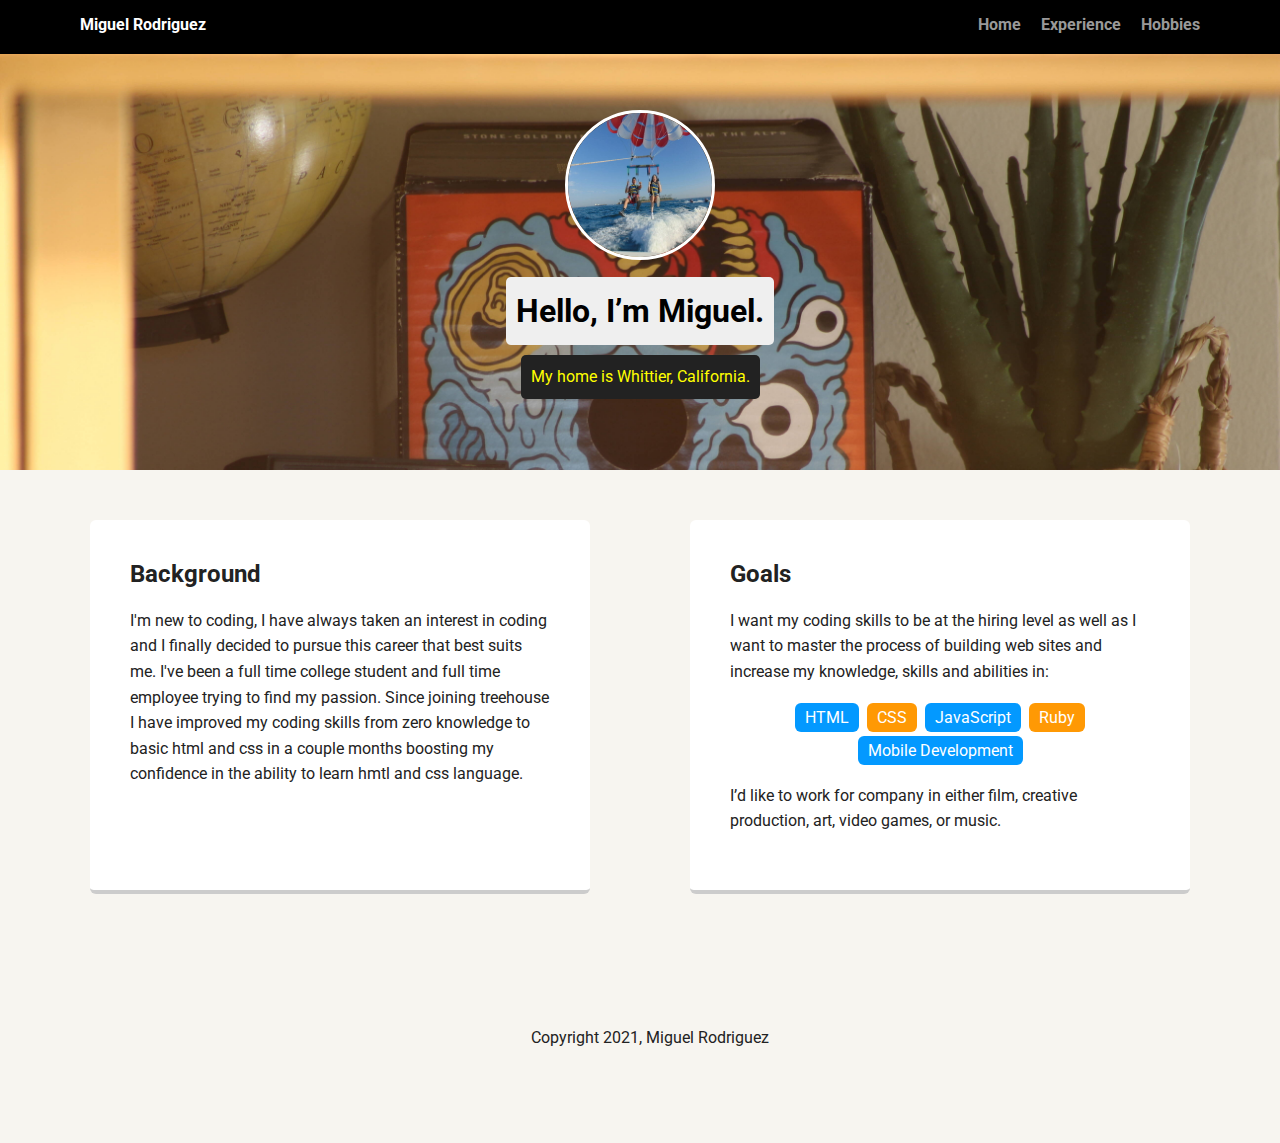
==== HTML/index.html @ bcdb7e7f "Added Hobbies page" ====
<!doctype html>
<html lang="en">
<head>
  <meta charset="utf-8">
  <title>Miguel Rodriguez's Profile</title>
  <meta name="viewport" content="width=device-width, initial-scale=1.0">
  <link rel="stylesheet" href="../CSS/styles.css">
  <link href="https://fonts.googleapis.com/css?family=Muli%7CRoboto:400,300,500,700,900" rel="stylesheet">
</head>
  <body>

    <div class="main-nav">
        <ul class="nav">
          <li class="name">Miguel Rodriguez</li>
          <li><a href="index.html">Home</a></li>
          <li><a href="../HTML/resume.html">Experience</a></li>
          <li><a href="../HTML/Hobbies.html">Hobbies</a></li>
        </ul>
    </div>

    <header>
      <img src="../img/rsz_1rsz_1rsz_parasailing.jpg" alt="parasailing" class="profile-image">
      <h1 class="tag name">Hello, I’m Miguel.</h1>
      <p class="tag location">My home is Whittier, California.</p>
    </header>

    <main class="flex">
      <div class="card">
        <h2>Background</h2>
        <p>I'm new to coding, I have always taken an interest in coding and I finally decided to pursue this career that best suits me. I've been a full time college student and full time employee trying to find my passion. Since joining treehouse I have improved my coding skills from zero knowledge to basic html and css in a couple months boosting my confidence in the ability to learn hmtl and css language. </p>
      </div> 

      <div class="card">
        <h2>Goals</h2>
        <p>I want my coding skills to be at the hiring level as well as I want to master the process of building web sites and increase my knowledge, skills and abilities in:</p>
        <ul class="skills">
          <li>HTML</li>
          <li>CSS</li>
          <li>JavaScript</li>
          <li>Ruby</li>
          <li>Mobile Development</li>
        </ul>
        <p>I’d like to work for company in either film, creative production, art, video games, or music.</p>
      </div> 

    </main>
    <footer>
      <ul>
        <li><a href="#" class="social twitter">Twitter</a></li>
        <li><a href="#" class="social linkedin">LinkedIn</a></li>
        <li><a href="#" class="social github">Github</a></li>
      </ul>
      <p class="copyright">Copyright 2021, Miguel Rodriguez</p>
    </footer>
  </body>
  </html>
---- CSS/styles.css ----
/* Global Layout Set-up */
* { 
  box-sizing: border-box;
}
  
body {
  margin: 0;
  padding: 0;
  text-align: center;
  font-family: 'Roboto', sans-serif;
  color: #222;
  background: #f7f5f0;
}
/* Link Styles */

a {
  text-decoration: none;
  color: #999;
}
a:hover {
  color: #6633ff;
}

/* Section Styles */

.main-nav {
  width: 100%;
  background: black;
  min-height: 30px;
  padding: 10px;
  position: fixed;
  text-align: center;
}
.nav {
  display: flex;
  justify-content: space-around;
  font-weight: 700;
  list-style-type: none;
  margin: 0 auto;
  padding: 0;
}

.nav .name {
    display: block;
    margin-right: auto;
    color: white;
}
.nav li {
  padding: 5px 10px 10px 10px;
}
.nav a {
  transition: all .5s;
}
.nav a:hover {
  color: white
}

header {
  text-align: center;
  background: url('../img/rsz_photography.jpg') no-repeat, top center ;
  background-size: cover;
  overflow: hidden;
  padding-top: 60px;
}
header {
  line-height: 1.5;
}
header .profile-image {
  margin-top: 50px;
  width: 150px;
  height: 150px;
  border-radius: 50%;
  border: 3px solid white;
  transition: all .5s;
}
header .profile-image:hover {
  transform: scale(1.2) rotate(5deg);
}
.tag {
  background-color: #efefef;
  color: black;
  padding: 10px;
  border-radius: 5px;
  display: table;
  margin: 10px auto;
} 
.location {
  background-color: #222;
  color: yellow;
}
.card {
  margin: 30px;
  padding: 20px 40px 40px;
  max-width: 500px;
  text-align: left;
  background: #fff;
  border-bottom: 4px solid #ccc;
  border-radius: 6px;
  transition: all .5s;
}
.card:hover {
  border-color: #ff99ff;
}

ul.skills {
  padding: 0;
  text-align: center;
}

.skills li {
  border-radius: 6px;
  display: inline-block;
  background: #ff9904;
  color: white;
  padding: 5px 10px;
  margin: 2px;
}

.skills li:nth-child(odd) {
  background: #0399ff;
}

footer {
  width: 100%;
  min-height: 30px;
  padding: 20px 0 40px 20px;
}

footer .copyright {
  top: -8px;
  font-size: .75em;
}

footer ul {
  list-style-type: none;
  margin: 0;
  padding: 0;
}

footer ul li {
  display: inline-block;
}

a.social {
  display: inline-block;
  text-indent: -9999px;
  margin-left: 5px;
  width: 30px;
  height: 30px;
  background-size: 30px 30px;
  opacity: .4;
  transition: all .5s;
}
a.twitter {
  background-image: url(images/twitter.svg);
}
a.linkedin {
  background-image: url(images/linkedin.svg);
}
a.github {
  background-image: url(images/github.svg);
}
a.social:hover {
  opacity: 1;
}
.clearfix {
  clear: both;
}

/* Styles for larger screens */
@media screen and (min-width: 720px) {
  
  .flex {
      display: -ms-flexbox;      /* TWEENER - IE 10 */
      display: flex; 
      max-width: 1200px;
      -ms-flex-pack: distribute;
      justify-content: space-around;
      margin: 0 auto;
  }

  header {
    min-height: 470px;
  }

  .nav {
    max-width: 1200px;
    padding: 0 30px;
  }


  main {
    padding-top: 20px;
  }

  main p {
    line-height: 1.6em;
  }

  footer {
    font-size: 1.3em;
    max-width: 1200px; 
    margin: 40px auto;
  }

}
/*resume style sheet*/

.main-navi {
  width: 100%;
  background: black;
  min-height: 30px;
  padding: 10px;
  position: fixed;
  text-align: center;
}
.navi {
  display: flex;
  justify-content: space-around;
  font-weight: 700;
  list-style-type: none;
  margin: 0 auto;
  padding: 0;
}

.navi .names {
    display: block;
    margin-right: auto;
    color: white;
}
.navi li {
  padding: 5px 10px 10px 10px;
}
.navi a {
  transition: all .5s;
}
.navi a:hover {
  color: white
}
.sub-title{
  background-color: #efefef;
  color: black;
  padding: 10px;
  border-radius: 5px;
  display: table;
  margin: 0px auto;
}
.work li {
  border-radius: 6px;
  display: inline-block;
  background: #ff9904;
  color: white;
  padding: 5px 10px;
  margin: 2px;
}
.work li:nth-child(odd) {
  background: #0399ff;
}

/*Hobbies style sheet*/
.main-navigation {
  width: 100%;
  background: black;
  min-height: 30px;
  padding: 10px;
  position: fixed;
  text-align: center;
}
.navigation {
  display: flex;
  justify-content: space-around;
  font-weight: 700;
  list-style-type: none;
  margin: 0 auto;
  padding: 0;
}

.navigation .name {
    display: block;
    margin-right: auto;
    color: white;
}
.navigation li {
  padding: 5px 10px 10px 10px;
}
.navigation a {
  transition: all .5s;
}
.navigation a:hover {
  color: white
}
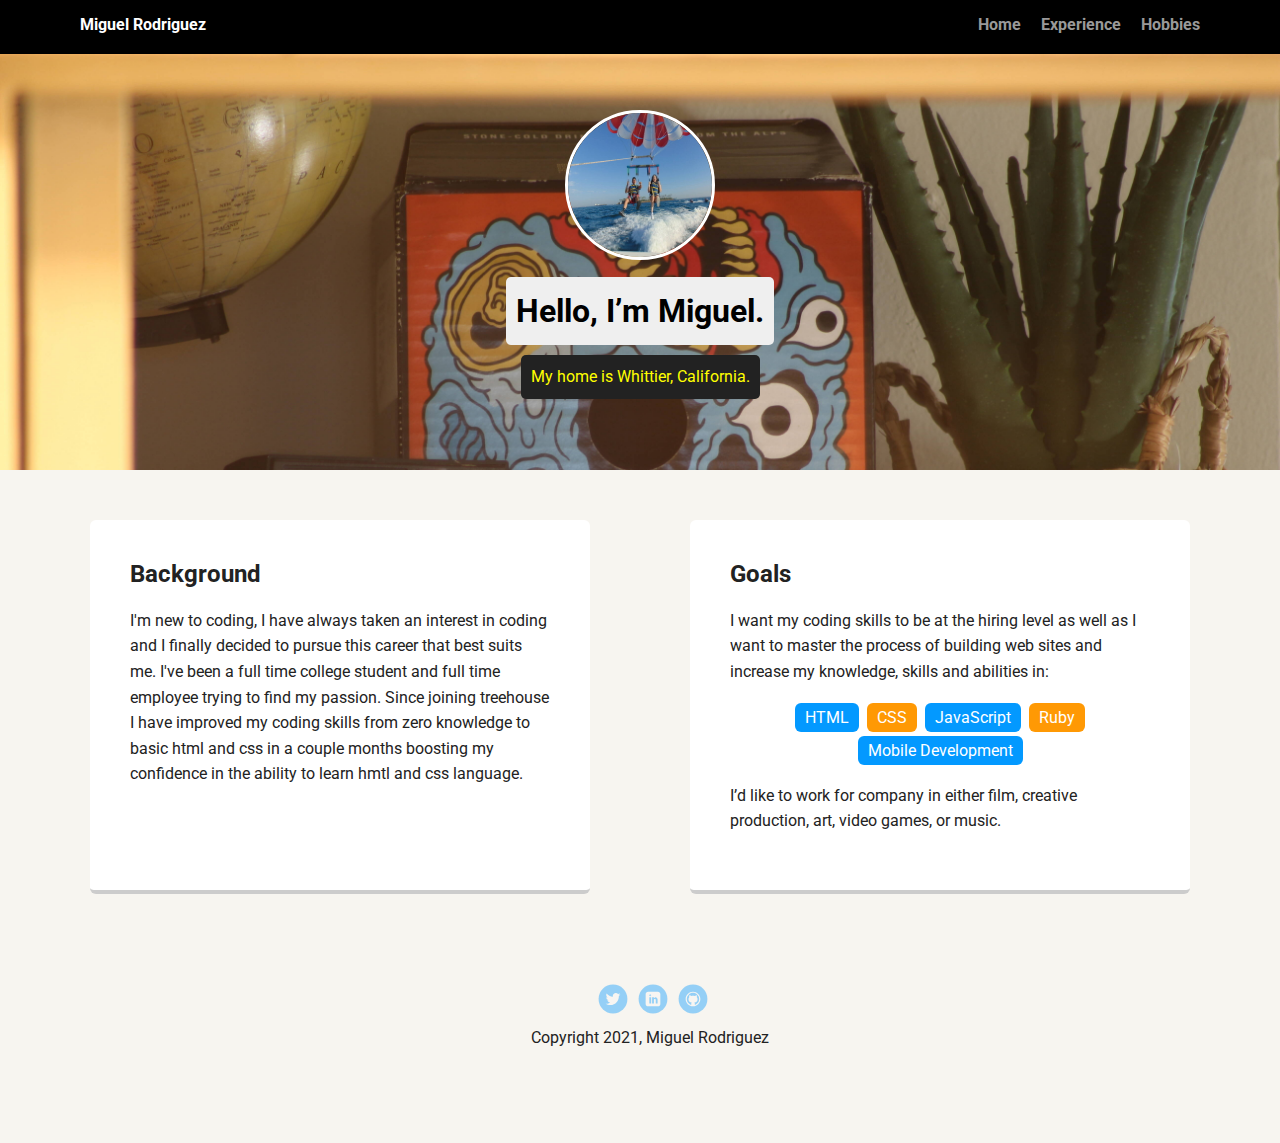
==== commit e96c522c: "Ready for review" ====
--- a/HTML/index.html
+++ b/HTML/index.html
@@ -46,9 +46,9 @@
     </main>
     <footer>
       <ul>
-        <li><a href="#" class="social twitter">Twitter</a></li>
-        <li><a href="#" class="social linkedin">LinkedIn</a></li>
-        <li><a href="#" class="social github">Github</a></li>
+        <li><a href="https://twitter.com/?lang=en" target="_blank" class="social twitter">Twitter</a></li>
+        <li><a href="https://www.linkedin.com/" target="_blank" class="social linkedin">LinkedIn</a></li>
+        <li><a href="https://github.com/rodriguez-miguel26" target="_blank" class="social github">Github</a></li>
       </ul>
       <p class="copyright">Copyright 2021, Miguel Rodriguez</p>
     </footer>
--- a/CSS/styles.css
+++ b/CSS/styles.css
@@ -152,13 +152,13 @@
   transition: all .5s;
 }
 a.twitter {
-  background-image: url(images/twitter.svg);
+  background-image: url(../img/twitter.svg);
 }
 a.linkedin {
-  background-image: url(images/linkedin.svg);
+  background-image: url(../img/linkedin.svg);
 }
 a.github {
-  background-image: url(images/github.svg);
+  background-image: url(../img/github.svg);
 }
 a.social:hover {
   opacity: 1;
@@ -221,6 +221,7 @@
   list-style-type: none;
   margin: 0 auto;
   padding: 0;
+  max-width: 1200px;
 }
 
 .navi .names {
@@ -273,6 +274,7 @@
   list-style-type: none;
   margin: 0 auto;
   padding: 0;
+  max-width: 1200px;
 }
 
 .navigation .name {
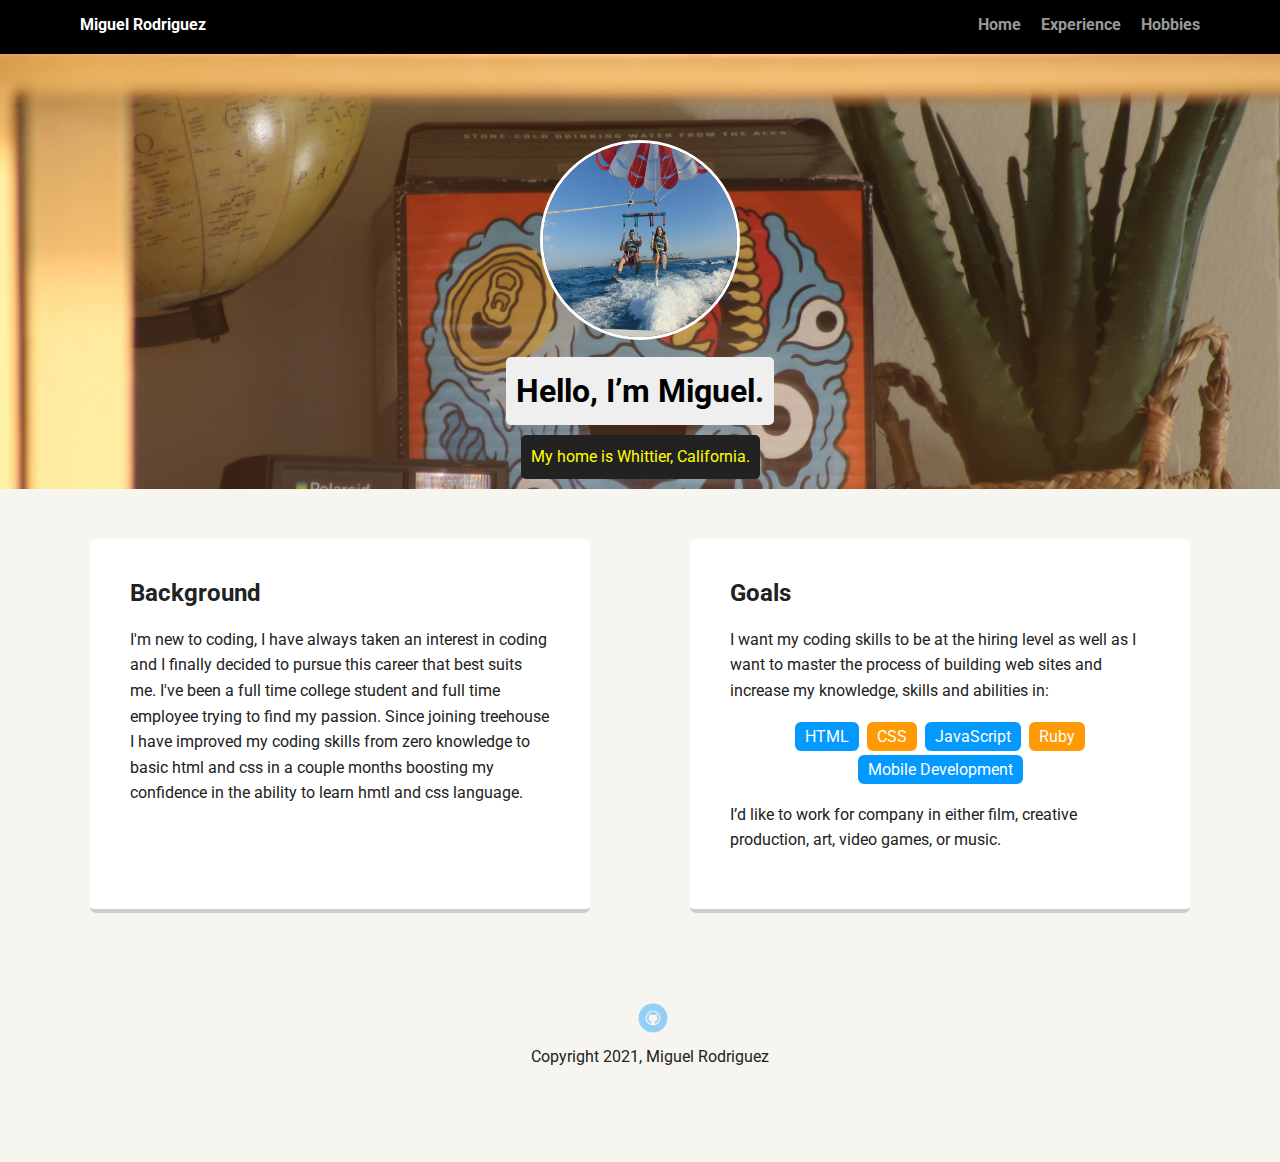
==== commit 6f2da0ee: "working on review" ====
--- a/HTML/index.html
+++ b/HTML/index.html
@@ -9,14 +9,14 @@
 </head>
   <body>
 
-    <div class="main-nav">
+    <nav class="main-nav">
         <ul class="nav">
           <li class="name">Miguel Rodriguez</li>
           <li><a href="index.html">Home</a></li>
           <li><a href="../HTML/resume.html">Experience</a></li>
           <li><a href="../HTML/Hobbies.html">Hobbies</a></li>
         </ul>
-    </div>
+      </nav>
 
     <header>
       <img src="../img/rsz_1rsz_1rsz_parasailing.jpg" alt="parasailing" class="profile-image">
@@ -25,12 +25,12 @@
     </header>
 
     <main class="flex">
-      <div class="card">
+      <section class="card">
         <h2>Background</h2>
         <p>I'm new to coding, I have always taken an interest in coding and I finally decided to pursue this career that best suits me. I've been a full time college student and full time employee trying to find my passion. Since joining treehouse I have improved my coding skills from zero knowledge to basic html and css in a couple months boosting my confidence in the ability to learn hmtl and css language. </p>
-      </div> 
+      </section> 
 
-      <div class="card">
+      <article class="card">
         <h2>Goals</h2>
         <p>I want my coding skills to be at the hiring level as well as I want to master the process of building web sites and increase my knowledge, skills and abilities in:</p>
         <ul class="skills">
@@ -41,13 +41,11 @@
           <li>Mobile Development</li>
         </ul>
         <p>I’d like to work for company in either film, creative production, art, video games, or music.</p>
-      </div> 
+      </article> 
 
     </main>
     <footer>
       <ul>
-        <li><a href="https://twitter.com/?lang=en" target="_blank" class="social twitter">Twitter</a></li>
-        <li><a href="https://www.linkedin.com/" target="_blank" class="social linkedin">LinkedIn</a></li>
         <li><a href="https://github.com/rodriguez-miguel26" target="_blank" class="social github">Github</a></li>
       </ul>
       <p class="copyright">Copyright 2021, Miguel Rodriguez</p>
--- a/CSS/styles.css
+++ b/CSS/styles.css
@@ -57,7 +57,8 @@
 
 header {
   text-align: center;
-  background: url('../img/rsz_photography.jpg') no-repeat, top center ;
+  background: url('../img/rsz_photography.jpg') , top center ;
+  background-repeat: no-repeat;
   background-size: cover;
   overflow: hidden;
   padding-top: 60px;
@@ -66,15 +67,15 @@
   line-height: 1.5;
 }
 header .profile-image {
-  margin-top: 50px;
-  width: 150px;
-  height: 150px;
-  border-radius: 50%;
+  margin-top: 80px;
+  width: 200px;
+  height: 200px;
+  border-radius: 60%;
   border: 3px solid white;
   transition: all .5s;
 }
 header .profile-image:hover {
-  transform: scale(1.2) rotate(5deg);
+  transform: scale(2) rotate(360deg);
 }
 .tag {
   background-color: #efefef;
@@ -151,12 +152,7 @@
   opacity: .4;
   transition: all .5s;
 }
-a.twitter {
-  background-image: url(../img/twitter.svg);
-}
-a.linkedin {
-  background-image: url(../img/linkedin.svg);
-}
+
 a.github {
   background-image: url(../img/github.svg);
 }
@@ -238,6 +234,17 @@
 .navi a:hover {
   color: white
 }
+header .exp-image{
+  margin-top: 80px;
+  width: 200px;
+  height: 200px;
+  border-radius: 60%;
+  border: 3px solid black;
+  transition: all .5s;
+}
+header .exp-image:hover {
+  transform: scale(1.5) rotate(180deg);
+}
 .sub-title{
   background-color: #efefef;
   color: black;
